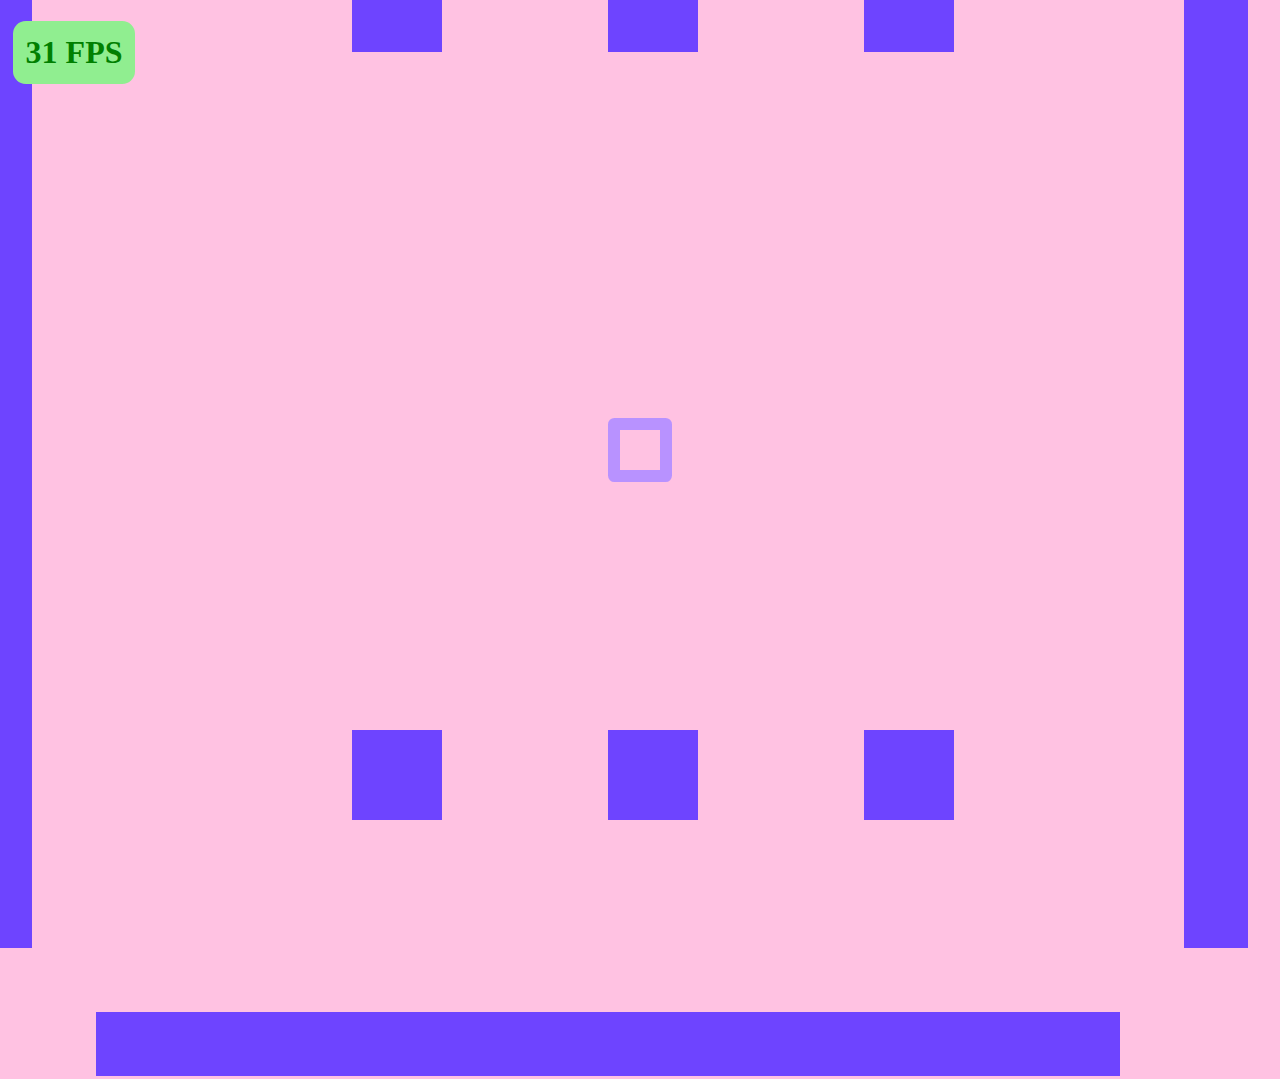
==== index.html @ 9723b349 "first commit" ====
<!DOCTYPE html>
<!--  -->
<html lang="en">
    <head>
        <link href='./style.css' rel='stylesheet'>
        <title>runner</title>
        <meta charset="UTF-8">
        <meta name="viewport" content="width=device-width, initial-scale=1">
    </head>
    <body>
        <header>
            <!-- <nav id="menu">
                <button id="camp-on-off">camp</button>
            </nav> -->
        </header>
        <main>
            <section id="game">
                <h1 id="FPS">0 FPS</h1>
            </section>
            <section id="camp" class="hidden"></section>
        </main>
        <footer>
        </footer>
        <script type="module" src="./main.js"></script>
    </body>
</html>
---- style.css ----
* {
    box-sizing: border-box;
    font-family: "Verdana";
}
html {
    background-color: #ffc2e2;
}
body {
    overflow: hidden;
}
nav#menu {
    position: absolute;
    width: 90vw;
    left: 5vw;
    top: 1vw;
    background-color: #6e44ff;
    border-radius: 1vw;
    padding: 0.75vw;
}
nav#menu button {
    padding: 0.2vw;
    background-color: #b892ff;
    border: none;
    color: #6e44ff;
    border-radius: 0.3vw;
    font-size: 1vw;
}
div.level {
    position: absolute;
    overflow: hidden;
    z-index: -1;
}
div.block {
    position: absolute;
    background-color: #6e44ff;
}
div.player {
    width: 5vw;
    height: 5vw;
    background-color: transparent;
    border: 1vw solid #b892ff;
    border-radius: 0.5vw;
    position: absolute;
}
h1#FPS {
    position: absolute;
    top: 0;
    left: 1vw;
    color: green;
    z-index: 100;
    display: inline;
    background-color: lightgreen;
    padding: 1vw;
    border-radius: 1vw;
}
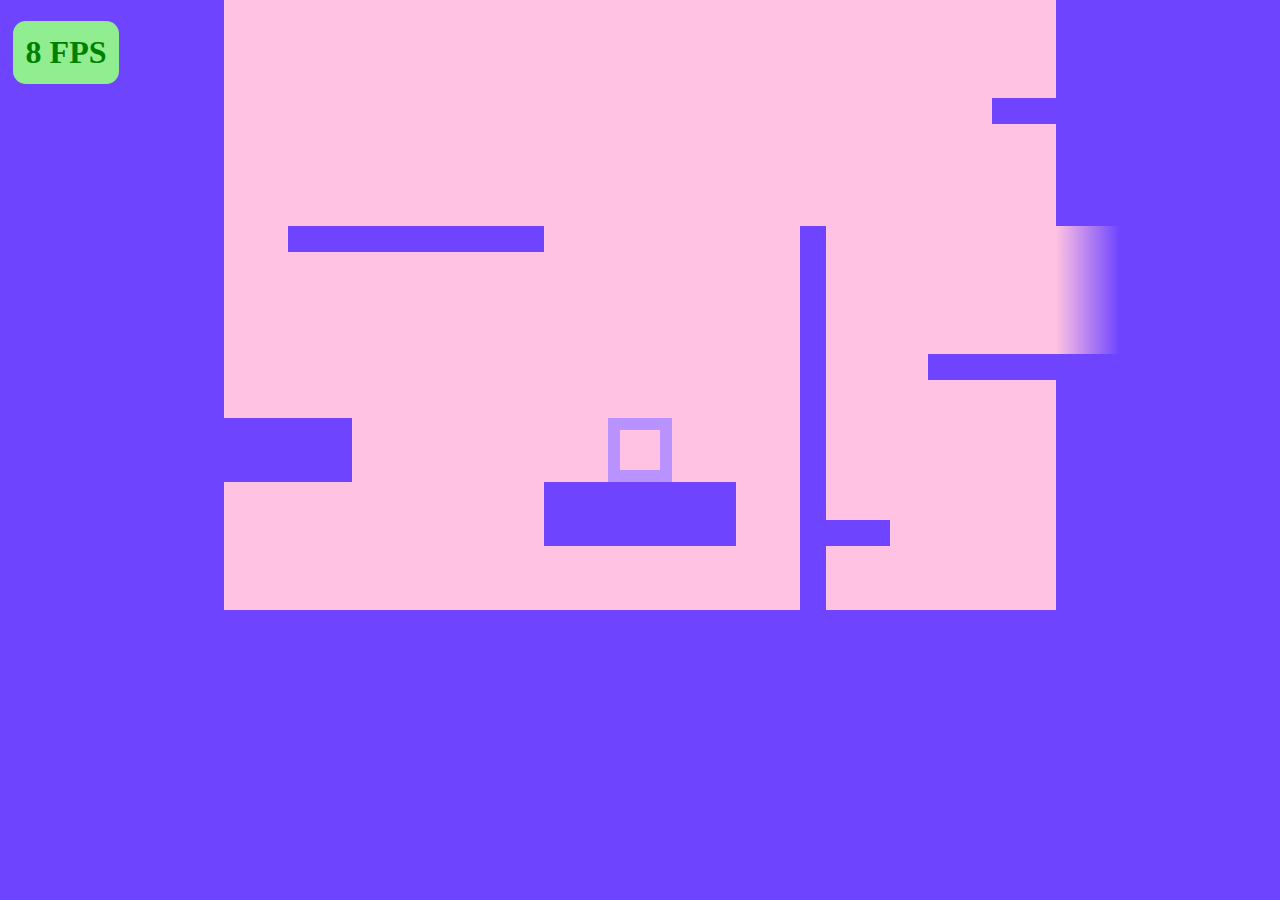
==== commit ed02e6ba: "animations #goat" ====
--- a/index.html
+++ b/index.html
@@ -14,6 +14,7 @@
             </nav> -->
         </header>
         <main>
+            <div id="cover"></div>
             <section id="game">
                 <h1 id="FPS">0 FPS</h1>
             </section>
--- a/style.css
+++ b/style.css
@@ -3,7 +3,7 @@
     font-family: "Verdana";
 }
 html {
-    background-color: #ffc2e2;
+    background-color: #6e44ff;
 }
 body {
     overflow: hidden;
@@ -27,19 +27,24 @@
 }
 div.level {
     position: absolute;
-    overflow: hidden;
     z-index: -1;
+    background-color: #ffc2e2;
 }
 div.block {
     position: absolute;
     background-color: #6e44ff;
 }
+div.movingblock {
+    position: absolute;
+    background-color: #b892ff;
+    border: 0.5vw solid #6e44ff;
+}
 div.player {
     width: 5vw;
     height: 5vw;
+    z-index: 7;
     background-color: transparent;
     border: 1vw solid #b892ff;
-    border-radius: 0.5vw;
     position: absolute;
 }
 h1#FPS {
@@ -52,4 +57,47 @@
     background-color: lightgreen;
     padding: 1vw;
     border-radius: 1vw;
+}
+div.escape {
+    position: absolute;
+    z-index: 10;
+    content: "";
+    width: 5vw;
+    height: 5vw;
+}
+div.behindEscape {
+    position: absolute;
+    width: 5vw;
+    height: 5vw;
+    content: "";
+    z-index: 5;
+    background-color: #ffc2e2;
+}
+div.escape.a0 {
+    background: linear-gradient(270deg, rgba(110, 68, 255, 0) 0%, rgba(110, 68, 255, 1) 100%);
+}
+div.escape.a1 {
+    background: linear-gradient(0deg, rgba(110, 68, 255, 0) 0%, rgba(110, 68, 255, 1) 100%);
+}
+div.escape.a2 {
+    background: linear-gradient(180deg, rgba(110, 68, 255, 0) 0%, rgba(110, 68, 255, 1) 100%);
+}
+div.escape.a3 {
+    background: linear-gradient(90deg, rgba(110, 68, 255, 0) 0%, rgba(110, 68, 255, 1) 100%);
+}
+div.boundary {
+    z-index: 10;
+    position: absolute;
+    background-color: rgba(110, 68, 255, 1);
+}
+div#cover {
+    display: none;
+    z-index: 15;
+    background-color: rgba(110, 68, 255, 1);
+    position: absolute;
+    width: 100vw;
+    height: 100vh;
+    top: 0;
+    left: 0;
+    opacity: 0;
 }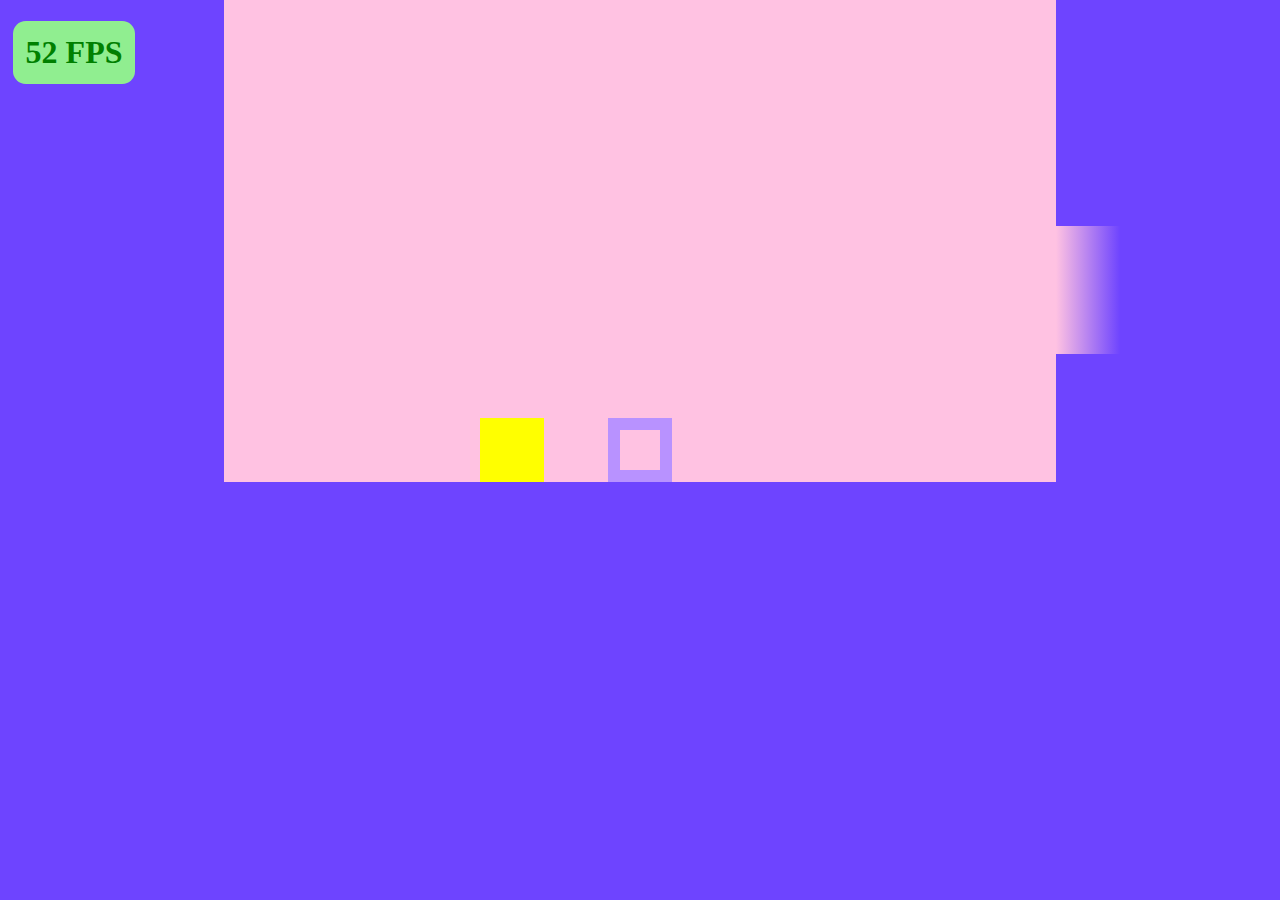
==== commit d3570b07: "level builder!!" ====
--- a/index.html
+++ b/index.html
@@ -9,9 +9,6 @@
     </head>
     <body>
         <header>
-            <!-- <nav id="menu">
-                <button id="camp-on-off">camp</button>
-            </nav> -->
         </header>
         <main>
             <div id="cover"></div>
--- a/style.css
+++ b/style.css
@@ -13,9 +13,10 @@
     width: 90vw;
     left: 5vw;
     top: 1vw;
-    background-color: #6e44ff;
+    background-color: black;
     border-radius: 1vw;
     padding: 0.75vw;
+    z-index: 101;
 }
 nav#menu button {
     padding: 0.2vw;
@@ -38,6 +39,10 @@
     position: absolute;
     background-color: #b892ff;
     border: 0.5vw solid #6e44ff;
+}
+div.button {
+    position: absolute;
+    background-color: yellow;
 }
 div.player {
     width: 5vw;
@@ -100,4 +105,216 @@
     top: 0;
     left: 0;
     opacity: 0;
+}
+div.hidden {
+    display: none;
+}
+div#preview-box {
+    background-color: rgb(5, 202, 246);
+    opacity: 0.3;
+    content: "";
+    z-index: 100;
+    position: absolute;
+}
+div#preview-box.invalid {
+    background-color: red;
+}
+div.selected11::after {
+    width: 1.5vw;
+    height: 1.5vw;
+    right: -0.75vw;
+    top: -0.75vw;
+    content: "";
+    position: absolute;
+    background-color: rgb(5, 202, 246);
+    animation-name: expand11;
+    animation-duration: 0.3s;
+    animation-timing-function: ease;
+}
+div.selected-11::after {
+    width: 1.5vw;
+    height: 1.5vw;
+    left: -0.75vw;
+    top: -0.75vw;
+    content: "";
+    position: absolute;
+    background-color: rgb(5, 202, 246);
+    animation-name: expand-11;
+    animation-duration: 0.3s;
+    animation-timing-function: ease;
+}
+div.selected-1-1::after {
+    width: 1.5vw;
+    height: 1.5vw;
+    left: -0.75vw;
+    bottom: -0.75vw;
+    content: "";
+    position: absolute;
+    background-color: rgb(5, 202, 246);
+    animation-name: expand-1-1;
+    animation-duration: 0.3s;
+    animation-timing-function: ease;
+}
+div.selected1-1::after {
+    width: 1.5vw;
+    height: 1.5vw;
+    right: -0.75vw;
+    bottom: -0.75vw;
+    content: "";
+    position: absolute;
+    background-color: rgb(5, 202, 246);
+    animation-name: expand1-1;
+    animation-duration: 0.3s;
+    animation-timing-function: ease;
+}
+div.selected10::after {
+    width: 1vw;
+    height: calc(100% + 0.5vw);
+    right: -0.5vw;
+    top: -0.25vw;
+    content: "";
+    position: absolute;
+    background-color: rgb(5, 202, 246);
+    animation-name: expandy;
+    animation-duration: 0.3s;
+    animation-timing-function: ease;
+}
+div.selected01::after {
+    height: 1vw;
+    width: calc(100% + 0.5vw);
+    top: -0.5vw;
+    left: -0.25vw;
+    content: "";
+    position: absolute;
+    background-color: rgb(5, 202, 246);
+    animation-name: expandx;
+    animation-duration: 0.3s;
+    animation-timing-function: ease;
+}
+div.selected0-1::after {
+    height: 1vw;
+    width: calc(100% + 0.5vw);
+    bottom: -0.5vw;
+    left: -0.25vw;
+    content: "";
+    position: absolute;
+    background-color: rgb(5, 202, 246);
+    animation-name: expandx;
+    animation-duration: 0.3s;
+    animation-timing-function: ease;
+}
+div.selected-10::after {
+    width: 1vw;
+    height: calc(100% + 0.5vw);
+    left: -0.5vw;
+    top: -0.25vw;
+    content: "";
+    position: absolute;
+    background-color: rgb(5, 202, 246);
+    animation-name: expandy;
+    animation-duration: 0.3s;
+    animation-timing-function: ease;
+}
+section#game div.selected::before {
+    width: calc(100% - 0.5vw);
+    height: calc(100% - 0.5vw);
+    left: -0.25vw;
+    top: -0.25vw;
+    content: "";
+    position: absolute;
+    border: 0.5vw solid rgb(247, 105, 171);
+    animation-name: zoom;
+    animation-duration: 0.3s;
+    animation-timing-function: ease;
+}
+@keyframes zoom {
+    0% { border-width: 0; width: 100%; height: 100%; left: 0; top: 0; }
+}
+@keyframes expandx {
+    0% {width: 0; left: 50%;}
+}
+@keyframes expandy {
+    0% {height: 0; top: 50%;}
+}
+@keyframes expand11 {
+    0% {top: 0; right: 0; width: 0; height: 0}
+}
+@keyframes expand1-1 {
+    0% {bottom: 0; right: 0; width: 0; height: 0}
+}
+@keyframes expand-1-1 {
+    0% {bottom: 0; left: 0; width: 0; height: 0}
+}
+@keyframes expand-11 {
+    0% {top: 0; left: 0; width: 0; height: 0}
+}
+nav#builder-menu {
+    position: absolute;
+    z-index: 100;
+    bottom: 2.5vw;
+    width: 95vw;
+    left: 2.5vw;
+    background-color: #ff90b3;
+    padding: 1vw;
+    border-radius: 1vw;
+}
+nav#builder-menu section#snap {
+    background-color: #ffc2e2;
+    padding: 1vw;
+    border-radius: 1vw;
+    display: inline-block;
+}
+nav#builder-menu section#snap p {
+    display: inline;
+    color: #6e44ff;
+}
+nav#builder-menu section#snap button {
+    display: inline;
+    background-color: #ff90b3;
+    color: #6e44ff;
+    border: none;
+    border-radius: 0.5vw;
+    padding: 0.5vw;
+}
+nav#builder-menu section#snap button:hover, nav#builder-menu section#snap button.selected {
+    background-color: #6e44ff;
+    color: #ff90b3;
+}
+nav#builder-menu p#instructions {
+    display: inline;
+    color: #6e44ff;
+    background-color: #b892ff;
+    padding: 0.5vw;
+    border-radius: 0.5vw;
+}
+section#add-blocks {
+    display: inline-block;
+    position: absolute;
+}
+div.builder-adder {
+    position: relative;
+    display: inline-block;
+    width: 3vw;
+    height: 3vw;
+    margin-left: 1vw;
+    opacity: 0.7;
+}
+div.builder-adder.selected {
+    opacity: 1;
+}
+nav#builder-menu div#delete {
+    display: inline-block;
+    position: relative;
+    margin-left: 1vw;
+    border:none;
+    background-color: red;
+    border-radius: 0.5vw;
+    opacity: 0.7;
+    padding: 0.2vw;
+}
+nav#builder-menu div#delete.selected {
+    opacity: 1;
+}
+nav#builder-menu div#delete img {
+    width: 3vw;
 }